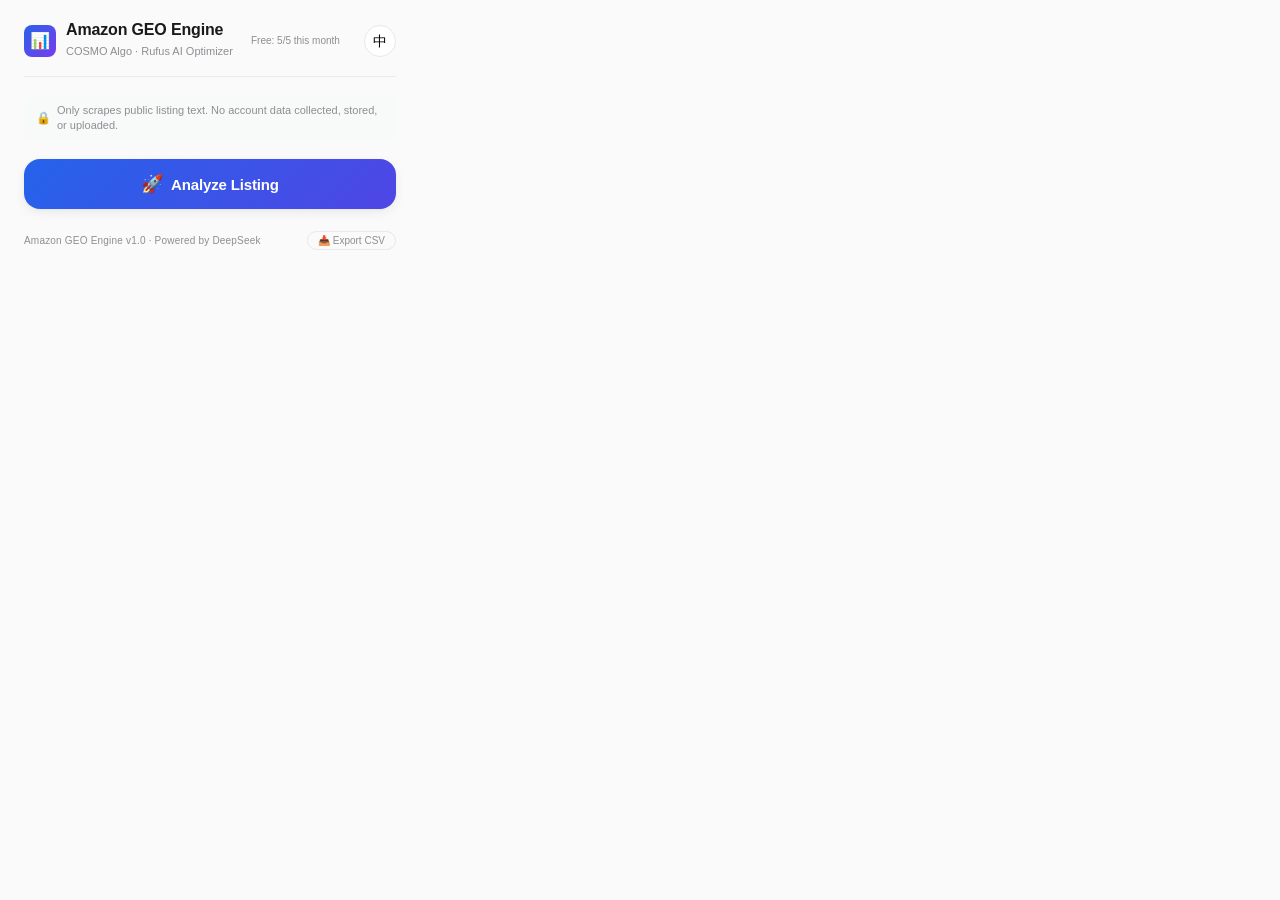
==== extension/popup.html @ eb763d5f "Clean build: extension, landing, benchmark report, README, .gitignore" ====
<!DOCTYPE html>
<html lang="zh-CN">
<head>
  <meta charset="UTF-8" />
  <meta name="viewport" content="width=device-width, initial-scale=1.0" />
  <title>Amazon GEO Engine</title>
  <link rel="stylesheet" href="styles.css" />
</head>
<body>
  <div class="container">

    <!-- ═══ Header ═══ -->
    <div class="header">
      <div class="header-icon">📊</div>
      <div class="header-text">
        <h1>Amazon GEO Engine</h1>
        <span id="headerSubtitle">COSMO Algo · Alexa & Rufus Optimizer</span>
      </div>
      <span id="usageBadge" class="usage-badge">Free: 5/5 this month</span>
      <button id="langSwitch" class="lang-switch" title="Switch Language / 切换语言">🌐</button>
    </div>

    <!-- ═══ Privacy Notice ═══ -->
    <div class="privacy-bar">
      <span class="privacy-icon">🔒</span>
      <span id="privacyText">Only reads public listing text. No account data collected, stored, or uploaded.</span>
    </div>

    <!-- ═══ Cached Result Indicator ═══ -->
    <div id="cacheBar" class="cache-bar">
      <span>📦</span>
      <span id="cacheText"></span>
      <button id="clearCacheBtn" class="cache-clear-btn">✕</button>
    </div>

    <!-- ═══ Action Button ═══ -->
    <button id="analyzeBtn" class="btn-primary">
      <span class="btn-icon">🚀</span>
      <span id="analyzeBtnText">Analyze Listing</span>
    </button>

    <!-- ═══ Loading ═══ -->
    <div id="loading" class="loading-area">
      <div class="spinner"></div>
      <span id="loadingText" class="loading-text">AI is analyzing your listing<span class="loading-dots"></span></span>
    </div>

    <!-- ═══ Error Message ═══ -->
    <div id="errorMsg" class="error-msg">
      <span class="error-icon">⚠️</span>
      <span id="errorText"></span>
      <button id="retryBtn" class="retry-btn">Retry</button>
    </div>

    <!-- ═══ Results Panel ═══ -->
    <div id="results" class="results">

      <!-- Score Card -->
      <div id="scoreCard" class="score-card">
        <div class="score-ring">
          <svg width="64" height="64" viewBox="0 0 64 64">
            <circle class="score-ring-bg" cx="32" cy="32" r="28"
                    fill="none" stroke-width="5" />
            <circle id="scoreCircle" cx="32" cy="32" r="28"
                    fill="none" stroke-width="5"
                    stroke-linecap="round"
                    stroke-dasharray="175.93"
                    stroke-dashoffset="175.93" />
          </svg>
          <span id="scoreValue" class="score-value">--</span>
        </div>
        <div>
          <div id="scoreTitle" class="score-title">GEO Score</div>
          <div id="scoreSubtitle" class="score-subtitle">COSMO Readiness</div>
        </div>
      </div>

      <!-- Dimension Scores -->
      <div class="section-card" id="dimCard">
        <div id="dimLabel" class="section-label">📊 Dimension Breakdown (5 × 25pts)</div>
        <div id="dimBars" class="dim-bars"></div>
      </div>

      <!-- Actionable Checklist -->
      <div class="section-card">
        <div id="checklistLabel" class="section-label">✅ Actionable Checklist</div>
        <ul id="checklistContainer" class="checklist"></ul>
      </div>

      <!-- Optimization Reason -->
      <div class="section-card reason-card">
        <div id="reasonLabel" class="section-label">💡 Why It Works</div>
        <p id="reasonText"></p>
      </div>

      <!-- Attributes -->
      <div class="section-card">
        <div id="tagsLabel" class="section-label">🏷️ Core Attributes</div>
        <div id="tagsContainer" class="tags"></div>
      </div>

      <!-- Rewritten Bullets -->
      <div class="rewrite-card">
        <div class="rewrite-header">
          <span id="rewriteLabel" class="section-label" style="margin-bottom:0;">✍️ Optimized Bullets</span>
          <button id="copyBtn" class="copy-btn">📋 <span id="copyBtnText">Copy</span></button>
        </div>
        <ol id="rewriteBullets" class="rewrite-bullets"></ol>
      </div>

      <!-- Item Highlights (July 27, 2026 Amazon rule) -->
      <div class="section-card" id="highlightsCard">
        <div id="highlightsLabel" class="section-label">🏷️ Item Highlights (Jul 27 Rule · 125 chars)</div>
        <p id="highlightsText" class="highlights-text"></p>
        <button id="copyHighlightsBtn" class="copy-btn" style="margin-top:6px;">📋 <span id="copyHighlightsBtnText">Copy Highlights</span></button>
      </div>

      <!-- FAQ -->
      <div class="section-card" id="faqCard">
        <div id="faqLabel" class="section-label">❓ Alexa Voice Search FAQ</div>
        <div id="faqContainer" class="faq-list"></div>
      </div>

      <!-- Seller Central -->
      <button id="sellerCentralBtn" class="btn-seller-central">
        ⚙️ <span id="sellerCentralBtnText">Edit in Seller Central</span>
      </button>

    </div>

    <!-- ═══ History Panel ═══ -->
    <div id="historyPanel" class="history-panel">
      <div class="history-header">
        <span id="historyLabel" class="section-label">📜 History</span>
        <button id="clearHistoryBtn" class="history-clear-btn">Clear</button>
      </div>
      <div id="historyList" class="history-list"></div>
    </div>

    <!-- ═══ Footer ═══ -->
    <div class="footer">
      <span>Amazon GEO Engine v1.0 · Powered by DeepSeek</span>
      <button id="exportCsvBtn" class="export-csv-btn" title="Export collected data as CSV">📥 Export CSV</button>
    </div>

  </div>

  <script src="popup.js"></script>
</body>
</html>
---- extension/styles.css ----
/* ============================================================
   Amazon GEO Engine - Styles
   设计基调：Apple/Notion 极简风格 — 大圆角、轻阴影、充足留白
   ============================================================ */

/* ── CSS Variables ── */
:root {
  --bg-primary: #fafafa;
  --bg-card: #ffffff;
  --bg-tag: #f0f4ff;
  --bg-error: #fff5f5;
  --bg-success: #f0fdf6;

  --text-primary: #1a1a1a;
  --text-secondary: #5f5f5f;
  --text-muted: #8e8e93;
  --text-tag: #3b5ccc;

  --border-light: #e8e8ed;
  --border-tag: #d4ddfc;

  --accent: #2563eb;
  --accent-hover: #1d4ed8;
  --accent-ring: rgba(37, 99, 235, 0.15);

  --green: #16a34a;
  --green-bg: #f0fdf6;
  --green-border: #bbf7d0;

  --red: #dc2626;
  --red-bg: #fef2f2;
  --red-border: #fecaca;

  --amber: #d97706;
  --amber-bg: #fffbeb;
  --amber-border: #fde68a;

  --radius-sm: 8px;
  --radius-md: 12px;
  --radius-lg: 16px;
  --radius-xl: 20px;

  --shadow-xs: 0 1px 2px rgba(0, 0, 0, 0.04);
  --shadow-sm: 0 1px 3px rgba(0, 0, 0, 0.06), 0 1px 2px rgba(0, 0, 0, 0.04);
  --shadow-md: 0 4px 12px rgba(0, 0, 0, 0.06), 0 1px 3px rgba(0, 0, 0, 0.04);
  --shadow-lg: 0 8px 24px rgba(0, 0, 0, 0.08), 0 2px 6px rgba(0, 0, 0, 0.04);

  --font-sans: -apple-system, BlinkMacSystemFont, "Segoe UI", "PingFang SC",
    "Hiragino Sans GB", "Microsoft YaHei", "Helvetica Neue", Helvetica, Arial,
    sans-serif;
  --font-mono: "SF Mono", "Fira Code", "Cascadia Code", Consolas, monospace;
}

/* ── Reset ── */
*,
*::before,
*::after {
  margin: 0;
  padding: 0;
  box-sizing: border-box;
}

body {
  width: 420px;
  min-height: 320px;
  font-family: var(--font-sans);
  font-size: 14px;
  color: var(--text-primary);
  background: var(--bg-primary);
  line-height: 1.6;
  -webkit-font-smoothing: antialiased;
  -moz-osx-font-smoothing: grayscale;
}

/* ── Container ── */
.container {
  padding: 20px 24px 24px;
  display: flex;
  flex-direction: column;
  gap: 18px;
}

/* ── Privacy Bar ── */
.privacy-bar {
  display: flex;
  align-items: center;
  gap: 6px;
  padding: 8px 12px;
  font-size: 11px;
  color: var(--text-muted);
  background: #f8faf9;
  border-radius: var(--radius-sm);
  line-height: 1.4;
}

.privacy-icon {
  font-size: 12px;
  flex-shrink: 0;
}

/* ── Cache Bar ── */
.cache-bar {
  display: none;
  align-items: center;
  gap: 6px;
  padding: 7px 12px;
  font-size: 11px;
  color: var(--text-muted);
  background: #fefce8;
  border: 1px solid #fde68a;
  border-radius: var(--radius-sm);
  line-height: 1.4;
}

.cache-bar.visible {
  display: flex;
}

.cache-clear-btn {
  margin-left: auto;
  width: 18px;
  height: 18px;
  border-radius: 50%;
  border: none;
  background: transparent;
  color: var(--text-muted);
  font-size: 11px;
  cursor: pointer;
  display: flex;
  align-items: center;
  justify-content: center;
  line-height: 1;
}

.cache-clear-btn:hover {
  background: #fef2f2;
  color: var(--red);
}

/* ── Header ── */
.header {
  display: flex;
  align-items: center;
  gap: 10px;
  padding-bottom: 14px;
  border-bottom: 1px solid var(--border-light);
}

.header-icon {
  width: 32px;
  height: 32px;
  border-radius: var(--radius-sm);
  background: linear-gradient(135deg, #2563eb 0%, #7c3aed 100%);
  display: flex;
  align-items: center;
  justify-content: center;
  font-size: 16px;
  color: white;
  flex-shrink: 0;
}

.header-text h1 {
  font-size: 16px;
  font-weight: 700;
  letter-spacing: -0.01em;
  color: var(--text-primary);
  line-height: 1.2;
}

.header-text span {
  font-size: 11px;
  color: var(--text-muted);
  font-weight: 400;
}

/* ── Usage Badge ── */
.usage-badge {
  margin-left: auto;
  margin-right: 6px;
  font-size: 10px;
  color: var(--text-muted);
  white-space: nowrap;
  font-weight: 500;
}

/* ── Upgrade Prompt ── */
.error-msg.upgrade-prompt {
  background: #eff6ff;
  border-color: #bfdbfe;
  color: #1e40af;
}

/* ── Language Switch ── */
.lang-switch {
  margin-left: auto;
  width: 32px;
  height: 32px;
  border-radius: 50%;
  border: 1px solid var(--border-light);
  background: var(--bg-card);
  font-size: 14px;
  cursor: pointer;
  display: flex;
  align-items: center;
  justify-content: center;
  transition: all 0.2s ease;
  flex-shrink: 0;
  line-height: 1;
}

.lang-switch:hover {
  border-color: var(--accent);
  background: #f0f4ff;
}

/* ── Primary Button ── */
.btn-primary {
  display: flex;
  align-items: center;
  justify-content: center;
  gap: 8px;
  width: 100%;
  padding: 14px 20px;
  font-size: 15px;
  font-weight: 600;
  font-family: var(--font-sans);
  color: #ffffff;
  background: linear-gradient(135deg, #2563eb 0%, #4f46e5 100%);
  border: none;
  border-radius: var(--radius-lg);
  cursor: pointer;
  transition: all 0.2s ease;
  box-shadow: var(--shadow-md), 0 0 0 0 var(--accent-ring);
  letter-spacing: -0.01em;
}

.btn-primary:hover {
  transform: translateY(-1px);
  box-shadow: var(--shadow-lg), 0 0 0 4px var(--accent-ring);
}

.btn-primary:active {
  transform: translateY(0);
  box-shadow: var(--shadow-sm);
}

.btn-primary:disabled {
  opacity: 0.6;
  cursor: not-allowed;
  transform: none;
  box-shadow: var(--shadow-sm);
}

.btn-primary .btn-icon {
  font-size: 18px;
}

/* ── Loading ── */
.loading-area {
  display: none;
  align-items: center;
  justify-content: center;
  gap: 10px;
  padding: 24px;
  background: var(--bg-card);
  border-radius: var(--radius-md);
  box-shadow: var(--shadow-xs);
}

.loading-area.visible {
  display: flex;
}

.spinner {
  width: 22px;
  height: 22px;
  border: 2.5px solid var(--border-light);
  border-top-color: var(--accent);
  border-radius: 50%;
  animation: spin 0.7s linear infinite;
}

@keyframes spin {
  to {
    transform: rotate(360deg);
  }
}

.loading-text {
  font-size: 13px;
  color: var(--text-secondary);
  font-weight: 500;
}

.loading-dots::after {
  content: "";
  animation: dots 1.4s steps(4, end) infinite;
}

@keyframes dots {
  0% { content: ""; }
  25% { content: "."; }
  50% { content: ".."; }
  75% { content: "..."; }
}

/* ── Error Message ── */
.error-msg {
  display: none;
  align-items: flex-start;
  gap: 10px;
  padding: 14px 16px;
  background: var(--red-bg);
  border: 1px solid var(--red-border);
  border-radius: var(--radius-md);
  font-size: 13px;
  color: #991b1b;
  line-height: 1.5;
}

.error-msg.visible {
  display: flex;
}

.error-msg .error-icon {
  font-size: 18px;
  flex-shrink: 0;
  margin-top: 1px;
}

.retry-btn {
  display: none;
  margin-top: 8px;
  padding: 5px 14px;
  font-size: 12px;
  font-weight: 500;
  font-family: var(--font-sans);
  color: #991b1b;
  background: #fff;
  border: 1px solid var(--red-border);
  border-radius: 20px;
  cursor: pointer;
  transition: all 0.2s ease;
  white-space: nowrap;
}

.retry-btn.visible {
  display: inline-flex;
}

.retry-btn:hover {
  background: var(--red-bg);
  border-color: var(--red);
}

/* ── Results Panel ── */
.results {
  display: none;
  flex-direction: column;
  gap: 14px;
}

.results.visible {
  display: flex;
}

/* ── Score Card ── */
.score-card {
  display: flex;
  align-items: center;
  gap: 16px;
  padding: 16px 18px;
  background: var(--bg-card);
  border-radius: var(--radius-md);
  box-shadow: var(--shadow-sm);
}

.score-ring {
  position: relative;
  width: 64px;
  height: 64px;
  flex-shrink: 0;
}

.score-ring svg {
  transform: rotate(-90deg);
}

.score-ring .score-value {
  position: absolute;
  inset: 0;
  display: flex;
  align-items: center;
  justify-content: center;
  font-size: 22px;
  font-weight: 700;
  font-family: var(--font-mono);
  letter-spacing: -0.02em;
}

.score-label {
  font-size: 12px;
  color: var(--text-muted);
  font-weight: 500;
}
.score-title {
  font-size: 14px;
  font-weight: 600;
  color: var(--text-primary);
  margin-bottom: 2px;
}
.score-subtitle {
  font-size: 11px;
  color: var(--text-muted);
}

/* Score color variants — applied via JS */
.score-high .score-value { color: var(--green); }
.score-high .score-ring-bg { stroke: var(--green-border); }
.score-high .score-ring-fg { stroke: var(--green); }

.score-mid .score-value { color: var(--amber); }
.score-mid .score-ring-bg { stroke: var(--amber-border); }
.score-mid .score-ring-fg { stroke: var(--amber); }

.score-low .score-value { color: var(--red); }
.score-low .score-ring-bg { stroke: var(--red-border); }
.score-low .score-ring-fg { stroke: var(--red); }

/* ── Dimension Bars ── */
.dim-bars {
  display: flex;
  flex-direction: column;
  gap: 7px;
}

.dim-row {
  display: flex;
  align-items: center;
  gap: 8px;
}

.dim-label {
  width: 72px;
  font-size: 11px;
  color: var(--text-secondary);
  text-align: right;
  flex-shrink: 0;
  line-height: 1.2;
}

.dim-track {
  flex: 1;
  height: 14px;
  background: #f0f0f5;
  border-radius: 7px;
  overflow: hidden;
  position: relative;
}

.dim-fill {
  height: 100%;
  border-radius: 7px;
  transition: width 0.6s ease;
}

.dim-fill.hi { background: #16a34a; }
.dim-fill.mid { background: #d97706; }
.dim-fill.low { background: #dc2626; }

.dim-score {
  width: 26px;
  font-size: 11px;
  font-weight: 700;
  text-align: center;
  font-family: var(--font-mono);
}

/* ── Item Highlights ── */
.highlights-text {
  font-size: 13px;
  color: var(--text-primary);
  line-height: 1.6;
  font-weight: 500;
  padding: 10px 14px;
  background: #fffbeb;
  border: 1px solid #fde68a;
  border-radius: var(--radius-sm);
  word-break: break-word;
}

/* ── FAQ ── */
.faq-list {
  display: flex;
  flex-direction: column;
  gap: 8px;
}

.faq-item {
  padding: 10px 14px;
  background: #f9fafb;
  border-radius: var(--radius-sm);
  border: 1px solid var(--border-light);
}

.faq-q {
  font-size: 12px;
  font-weight: 600;
  color: var(--text-primary);
  margin-bottom: 4px;
}

.faq-a {
  font-size: 12px;
  color: var(--text-secondary);
  line-height: 1.55;
}

/* ── Section Cards ── */
.section-card {
  padding: 16px 18px;
  background: var(--bg-card);
  border-radius: var(--radius-md);
  box-shadow: var(--shadow-xs);
}

.section-label {
  font-size: 11px;
  font-weight: 600;
  text-transform: uppercase;
  letter-spacing: 0.04em;
  color: var(--text-muted);
  margin-bottom: 8px;
}

.section-card p {
  font-size: 13px;
  color: var(--text-secondary);
  line-height: 1.65;
}

/* ── Checklist ── */
.checklist {
  list-style: none;
  display: flex;
  flex-direction: column;
  gap: 8px;
}

.checklist li {
  position: relative;
  padding-left: 28px;
  font-size: 13px;
  color: var(--text-secondary);
  line-height: 1.55;
}

.checklist li::before {
  content: "";
  position: absolute;
  left: 0;
  top: 2px;
  width: 18px;
  height: 18px;
  border-radius: 4px;
  border: 2px solid var(--border-tag);
  background: #fff;
  flex-shrink: 0;
}

.checklist li::after {
  content: "";
  position: absolute;
  left: 5px;
  top: 7px;
  width: 8px;
  height: 5px;
  border-left: 2px solid var(--accent);
  border-bottom: 2px solid var(--accent);
  transform: rotate(-45deg);
  opacity: 0.4;
}

/* ── Optimization Reason Highlight ── */
.reason-card {
  border-left: 3px solid var(--accent);
  background: linear-gradient(135deg, #f8faff 0%, #f0f4ff 100%);
}

/* ── Seller Central Button ── */
.btn-seller-central {
  display: flex;
  align-items: center;
  justify-content: center;
  gap: 8px;
  width: 100%;
  padding: 13px 20px;
  font-size: 14px;
  font-weight: 600;
  font-family: var(--font-sans);
  color: var(--text-primary);
  background: var(--bg-card);
  border: 2px solid var(--border-light);
  border-radius: var(--radius-lg);
  cursor: pointer;
  transition: all 0.2s ease;
  box-shadow: var(--shadow-xs);
  letter-spacing: -0.01em;
  margin-top: 4px;
}

.btn-seller-central:hover {
  border-color: var(--accent);
  color: var(--accent);
  box-shadow: var(--shadow-md), 0 0 0 4px var(--accent-ring);
  transform: translateY(-1px);
}

.btn-seller-central:active {
  transform: translateY(0);
}

/* ── Attribute Tags ── */
.tags {
  display: flex;
  flex-wrap: wrap;
  gap: 6px;
}

.tag {
  display: inline-flex;
  align-items: center;
  padding: 5px 12px;
  font-size: 12px;
  font-weight: 500;
  color: var(--text-tag);
  background: var(--bg-tag);
  border: 1px solid var(--border-tag);
  border-radius: 20px;
  white-space: nowrap;
  transition: all 0.15s ease;
}

.tag:hover {
  background: #e4eaff;
  border-color: #b8c8f8;
}

/* ── Rewrite Card ── */
.rewrite-card {
  padding: 16px 18px;
  background: var(--bg-card);
  border-radius: var(--radius-md);
  box-shadow: var(--shadow-sm);
}

.rewrite-header {
  display: flex;
  align-items: center;
  justify-content: space-between;
  margin-bottom: 10px;
}

.copy-btn {
  display: inline-flex;
  align-items: center;
  gap: 4px;
  padding: 5px 12px;
  font-size: 12px;
  font-weight: 500;
  font-family: var(--font-sans);
  color: var(--text-secondary);
  background: var(--bg-primary);
  border: 1px solid var(--border-light);
  border-radius: 20px;
  cursor: pointer;
  transition: all 0.2s ease;
  white-space: nowrap;
}

.copy-btn:hover {
  color: var(--accent);
  border-color: var(--accent);
  background: #ffffff;
}

.copy-btn.copied {
  color: var(--green);
  border-color: var(--green-border);
  background: var(--green-bg);
}

.rewrite-card .rewrite-text {
  font-size: 13px;
  color: var(--text-primary);
  line-height: 1.7;
  letter-spacing: 0.01em;
}

/* ── Rewritten Bullets ── */
.rewrite-bullets {
  list-style: none;
  display: flex;
  flex-direction: column;
  gap: 10px;
}

.rewrite-bullets li {
  position: relative;
  padding-left: 24px;
  font-size: 13px;
  color: var(--text-primary);
  line-height: 1.65;
}

.rewrite-bullets li::before {
  content: "";
  position: absolute;
  left: 0;
  top: 7px;
  width: 8px;
  height: 8px;
  border-radius: 50%;
  background: var(--accent);
  opacity: 0.5;
}

/* ── History Panel ── */
.history-panel {
  display: none;
  margin-top: 8px;
}

.history-panel.visible {
  display: block;
}

.history-header {
  display: flex;
  align-items: center;
  justify-content: space-between;
  margin-bottom: 8px;
}

.history-clear-btn {
  padding: 3px 10px;
  font-size: 11px;
  font-family: var(--font-sans);
  color: var(--text-muted);
  background: transparent;
  border: 1px solid var(--border-light);
  border-radius: 12px;
  cursor: pointer;
  transition: all 0.15s ease;
}

.history-clear-btn:hover {
  color: var(--red);
  border-color: var(--red-border);
  background: var(--red-bg);
}

.history-list {
  display: flex;
  flex-direction: column;
  gap: 4px;
}

.history-item {
  display: flex;
  align-items: center;
  gap: 10px;
  padding: 10px 12px;
  background: var(--bg-card);
  border: 1px solid var(--border-light);
  border-radius: var(--radius-sm);
  cursor: pointer;
  transition: all 0.15s ease;
}

.history-item:hover {
  border-color: var(--accent);
  box-shadow: var(--shadow-sm);
}

.history-item-score {
  width: 32px;
  height: 32px;
  border-radius: 50%;
  display: flex;
  align-items: center;
  justify-content: center;
  font-size: 12px;
  font-weight: 700;
  font-family: var(--font-mono);
  flex-shrink: 0;
}

.history-item-score.hi { background: #f0fdf6; color: #16a34a; }
.history-item-score.mid { background: #fffbeb; color: #d97706; }
.history-item-score.low { background: #fef2f2; color: #dc2626; }

.history-item-info {
  flex: 1;
  min-width: 0;
}

.history-item-title {
  font-size: 12px;
  font-weight: 500;
  color: var(--text-primary);
  white-space: nowrap;
  overflow: hidden;
  text-overflow: ellipsis;
  margin-bottom: 1px;
}

.history-item-asin {
  font-size: 10px;
  color: var(--text-muted);
  font-family: var(--font-mono);
}

.history-item-time {
  font-size: 10px;
  color: var(--text-muted);
  flex-shrink: 0;
}

.history-empty {
  font-size: 12px;
  color: var(--text-muted);
  text-align: center;
  padding: 12px 0;
}

/* ── Footer ── */
.footer {
  display: flex;
  align-items: center;
  justify-content: space-between;
  padding-top: 4px;
  font-size: 10px;
  color: var(--text-muted);
  letter-spacing: 0.02em;
}

.export-csv-btn {
  padding: 3px 10px;
  font-size: 10px;
  font-family: var(--font-sans);
  color: var(--text-muted);
  background: transparent;
  border: 1px solid var(--border-light);
  border-radius: 12px;
  cursor: pointer;
  transition: all 0.15s ease;
}

.export-csv-btn:hover {
  color: var(--accent);
  border-color: var(--accent);
}
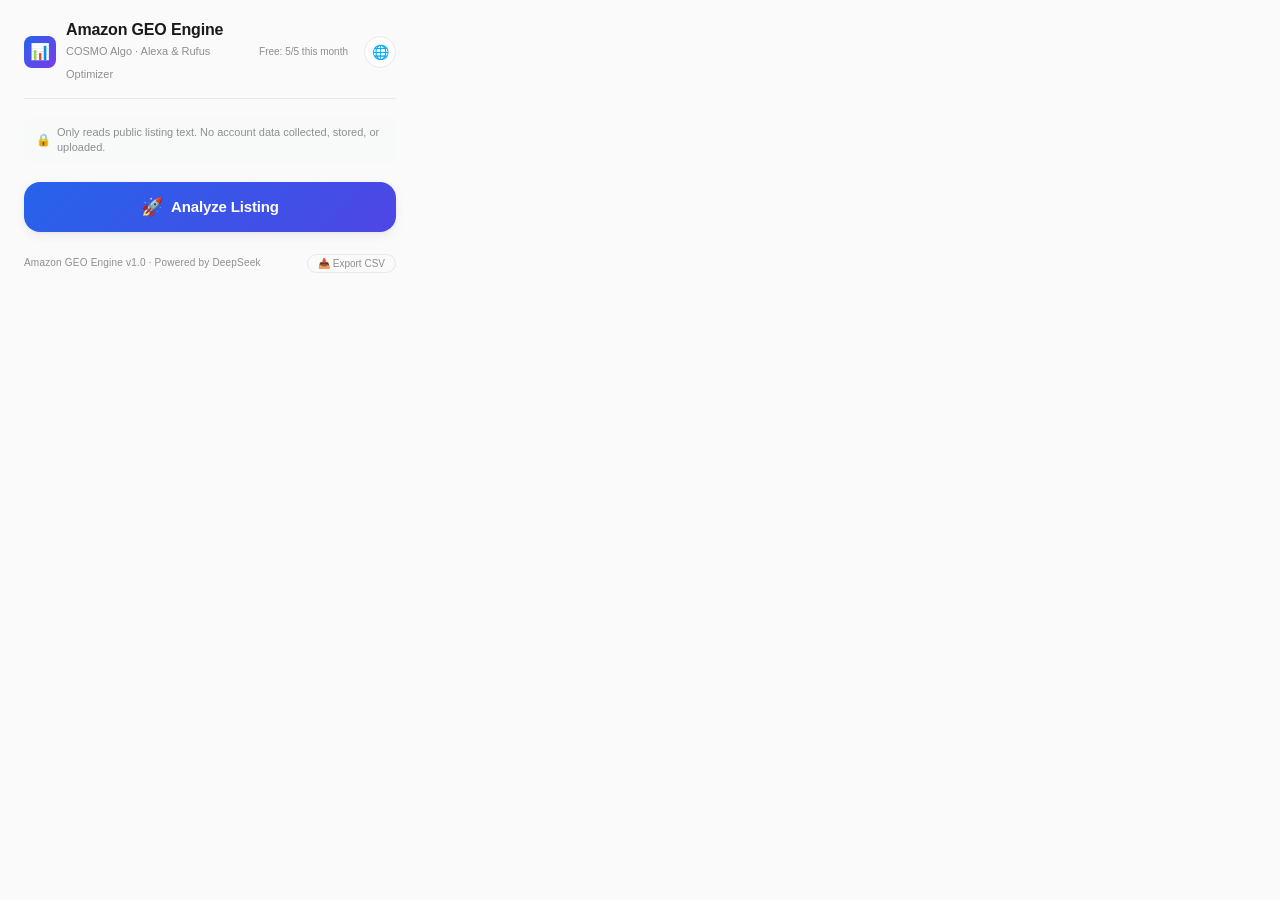
==== commit 917b0773: "Bug fixes: error handling, bilingual CS, history full results, dead links - Backend: add error flag " ====
--- a/extension/popup.html
+++ b/extension/popup.html
@@ -1,5 +1,5 @@
 <!DOCTYPE html>
-<html lang="zh-CN">
+<html lang="en">
 <head>
   <meta charset="UTF-8" />
   <meta name="viewport" content="width=device-width, initial-scale=1.0" />
